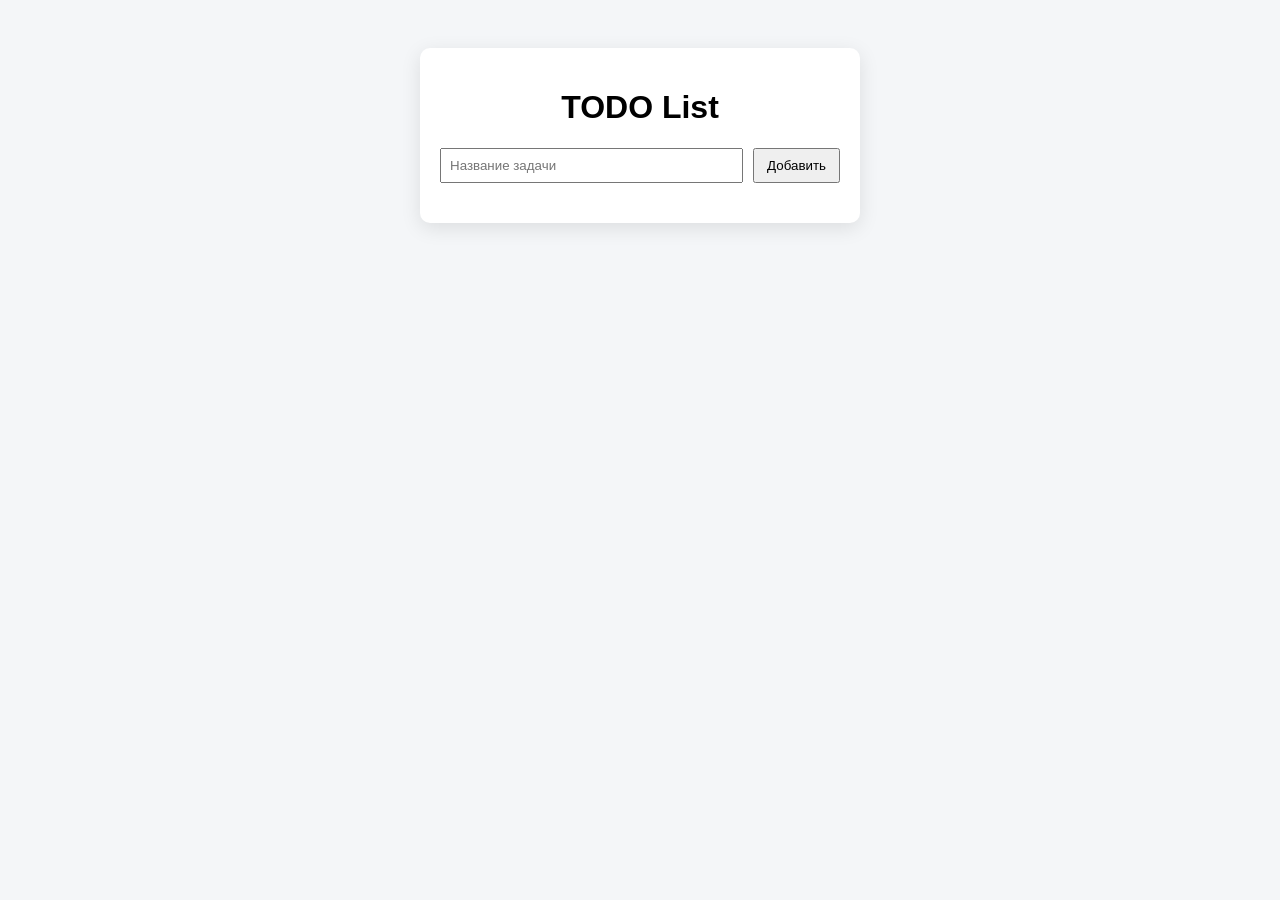
==== frontend/index.html @ 5e40022a "Первая версия фронтенда Сделано добавление задач" ====
<!DOCTYPE html>
<html lang="ru">
<head>
  <meta charset="UTF-8" />
  <title>TODO List</title>
  <link rel="stylesheet" href="style.css" />
</head>
<body>
  <div class="container">
    <h1>TODO List</h1>

    <form id="taskForm">
      <input type="text" id="title" placeholder="Название задачи" required />
      <button type="submit">Добавить</button>
    </form>

    <ul id="taskList"></ul>
  </div>

  <script src="script.js"></script>
</body>
</html>
---- frontend/style.css ----
body {
  font-family: Arial, sans-serif;
  background: #f4f6f8;
  display: flex;
  justify-content: center;
  padding: 40px;
}

.container {
  background: white;
  padding: 20px;
  border-radius: 10px;
  width: 400px;
  box-shadow: 0 5px 20px rgba(0,0,0,0.1);
}

h1 {
  text-align: center;
}

form {
  display: flex;
  gap: 10px;
}

input {
  flex: 1;
  padding: 8px;
}

button {
  padding: 8px 12px;
  cursor: pointer;
}

ul {
  list-style: none;
  padding: 0;
  margin-top: 20px;
}

li {
  display: flex;
  justify-content: space-between;
  padding: 8px;
  background: #eef1f5;
  margin-bottom: 8px;
  border-radius: 6px;
}
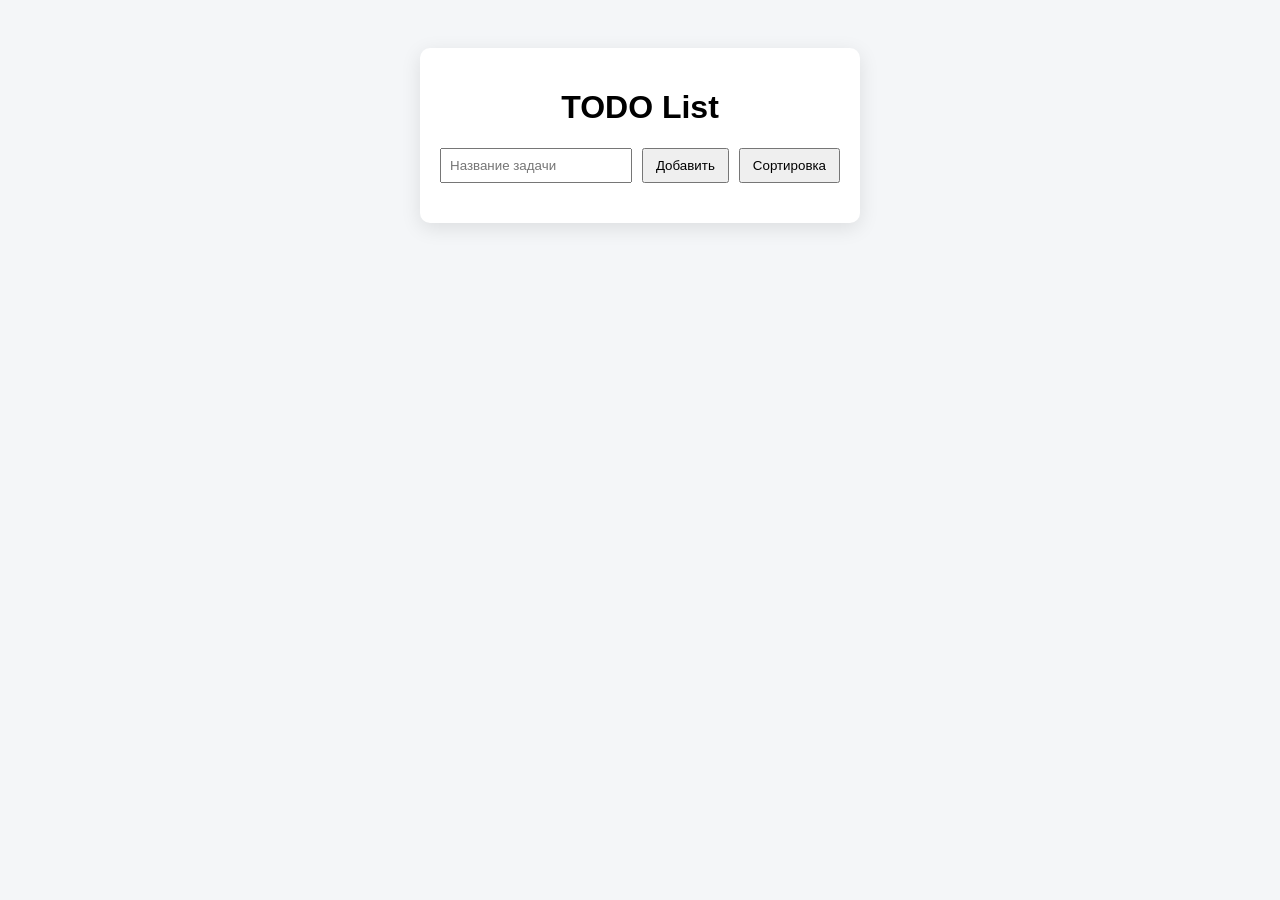
==== commit 7073f0b3: "Сортировка задач Добавил сортировку задач" ====
--- a/frontend/index.html
+++ b/frontend/index.html
@@ -12,6 +12,7 @@
     <form id="taskForm">
       <input type="text" id="title" placeholder="Название задачи" required />
       <button type="submit">Добавить</button>
+      <button type="button" onclick="toggleSort()">Сортировка</button>
     </form>
 
     <ul id="taskList"></ul>
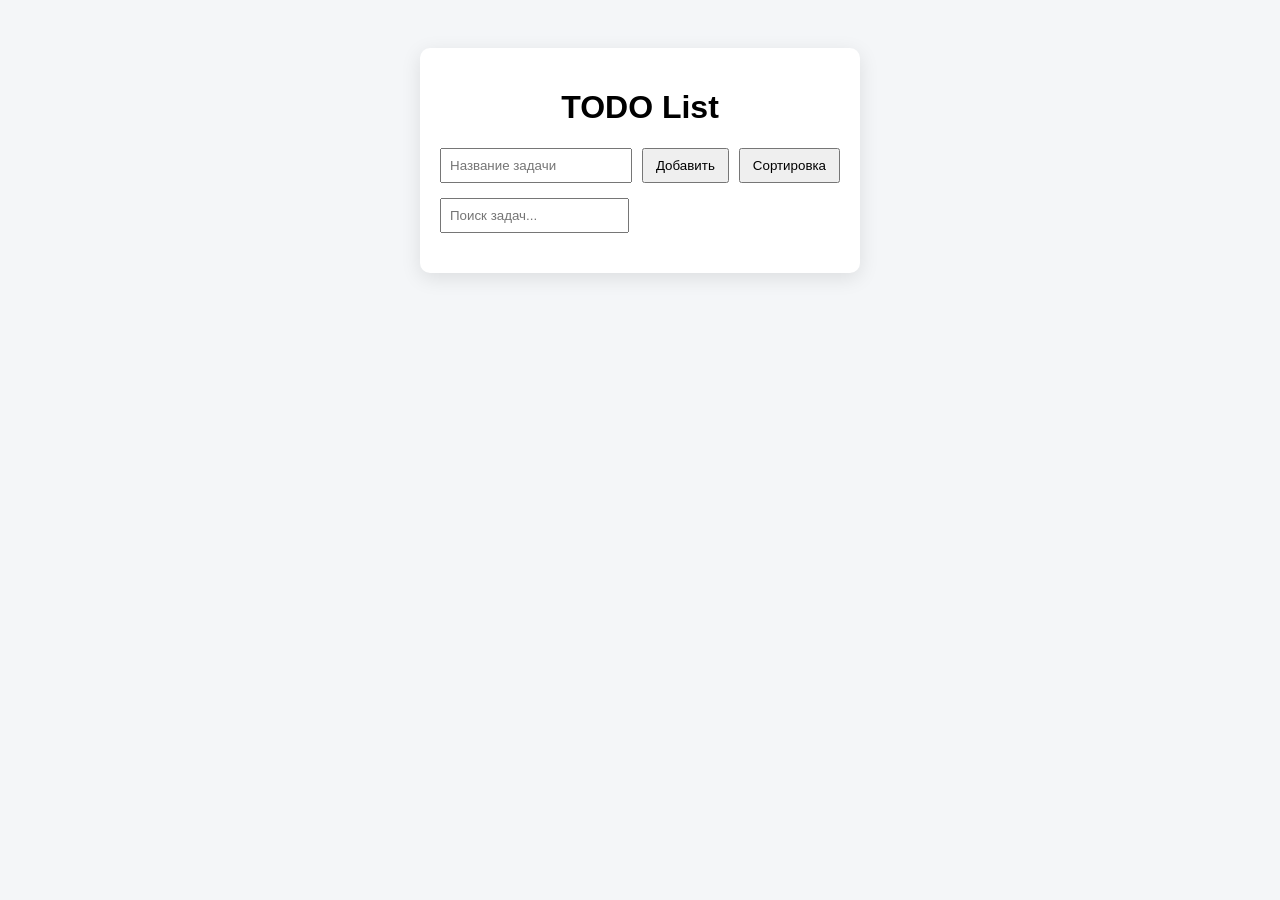
==== commit 29eb58a3: "Merge pull request #1 from flytkins/develop Привожу основную ветку в актуальный вид" ====
--- a/frontend/index.html
+++ b/frontend/index.html
@@ -15,6 +15,11 @@
       <button type="button" onclick="toggleSort()">Сортировка</button>
     </form>
 
+    <!-- New search input -->
+    <div class="search-container">
+      <input type="text" id="searchInput" placeholder="Поиск задач..." />
+    </div>
+
     <ul id="taskList"></ul>
   </div>
 
--- a/frontend/style.css
+++ b/frontend/style.css
@@ -16,6 +16,10 @@
 
 h1 {
   text-align: center;
+}
+
+form, .search-container {
+  margin-bottom: 15px;
 }
 
 form {
@@ -41,9 +45,28 @@
 
 li {
   display: flex;
+  align-items: center;
   justify-content: space-between;
   padding: 8px;
   background: #eef1f5;
   margin-bottom: 8px;
   border-radius: 6px;
+}
+
+.task-title {
+  flex: 1;
+  margin: 0 10px;
+}
+
+.completed {
+  text-decoration: line-through;
+  color: #888;
+}
+
+li button {
+  background: none;
+  border: none;
+  font-size: 16px;
+  margin-left: 5px;
+  cursor: pointer;
 }
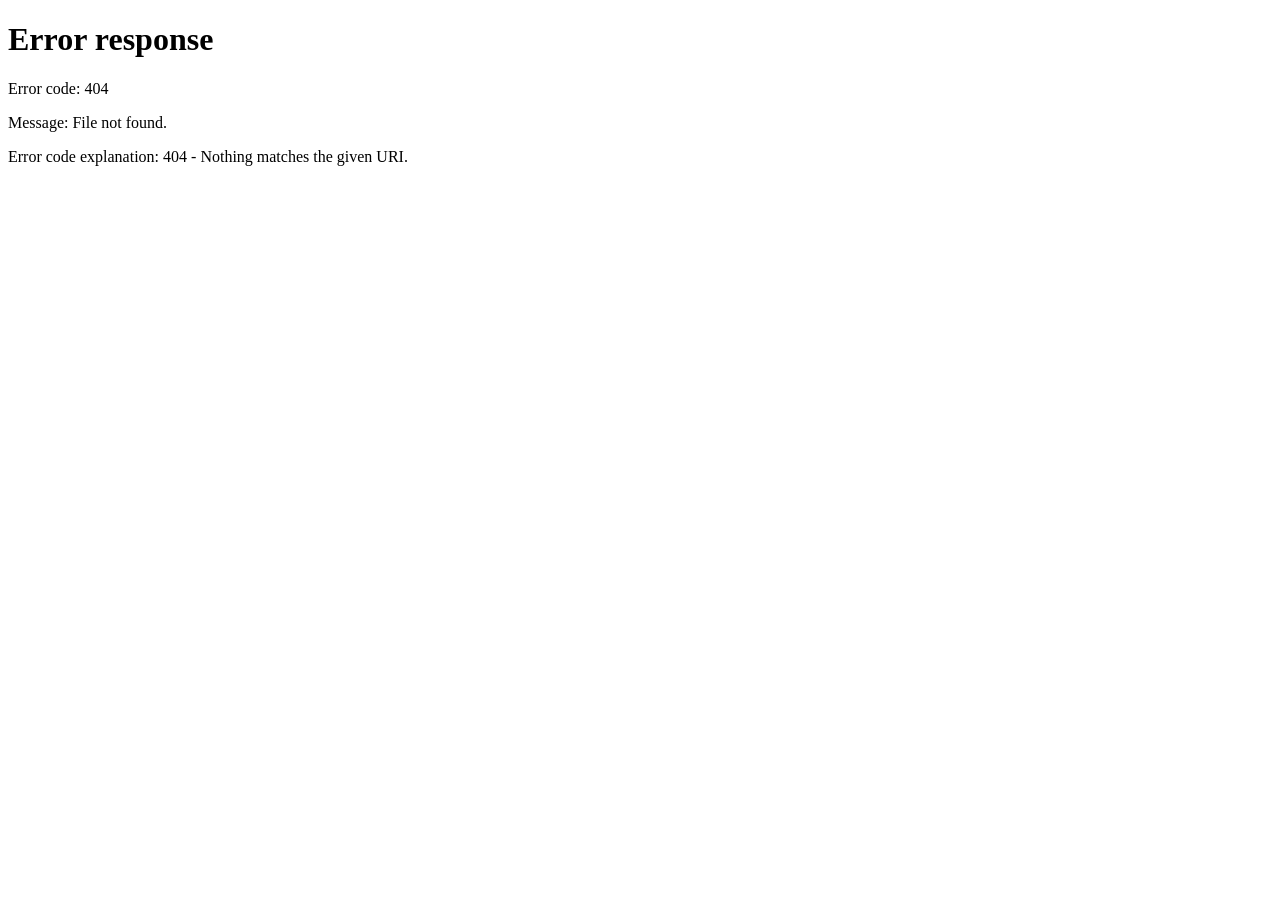
==== commit cebc4dbb: "Добавление логики на фронтенде script.js: - В начале проверяет localStorage, если user_id нет, сразу" ====
--- a/frontend/index.html
+++ b/frontend/index.html
@@ -7,7 +7,13 @@
 </head>
 <body>
   <div class="container">
-    <h1>TODO List</h1>
+    <div style="display: flex; justify-content: space-between; align-items: center;">
+      <h1>TODO List</h1>
+      <div>
+        <span id="usernameDisplay"></span>
+        <button onclick="logout()" style="margin-left: 10px;">Выйти</button>
+      </div>
+    </div>
 
     <form id="taskForm">
       <input type="text" id="title" placeholder="Название задачи" required />
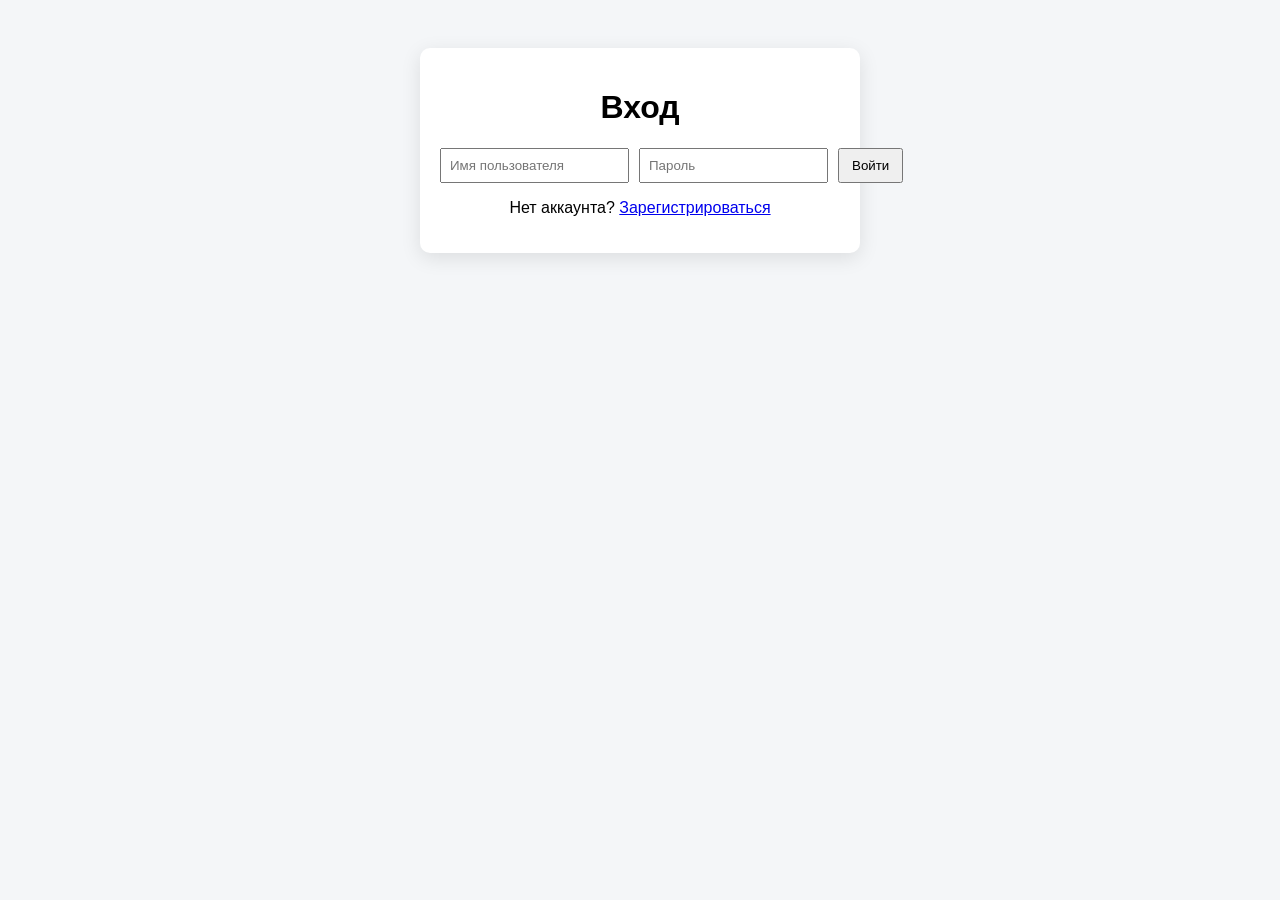
==== commit 1eb59e8f: "Исправление ошибок выхода и загрузки задач - Кнопка выхода: убран inline onclick, обработчик навешив" ====
--- a/frontend/index.html
+++ b/frontend/index.html
@@ -11,7 +11,7 @@
       <h1>TODO List</h1>
       <div>
         <span id="usernameDisplay"></span>
-        <button onclick="logout()" style="margin-left: 10px;">Выйти</button>
+        <button id="logoutBtn" style="margin-left: 10px;">Выйти</button>
       </div>
     </div>
 
